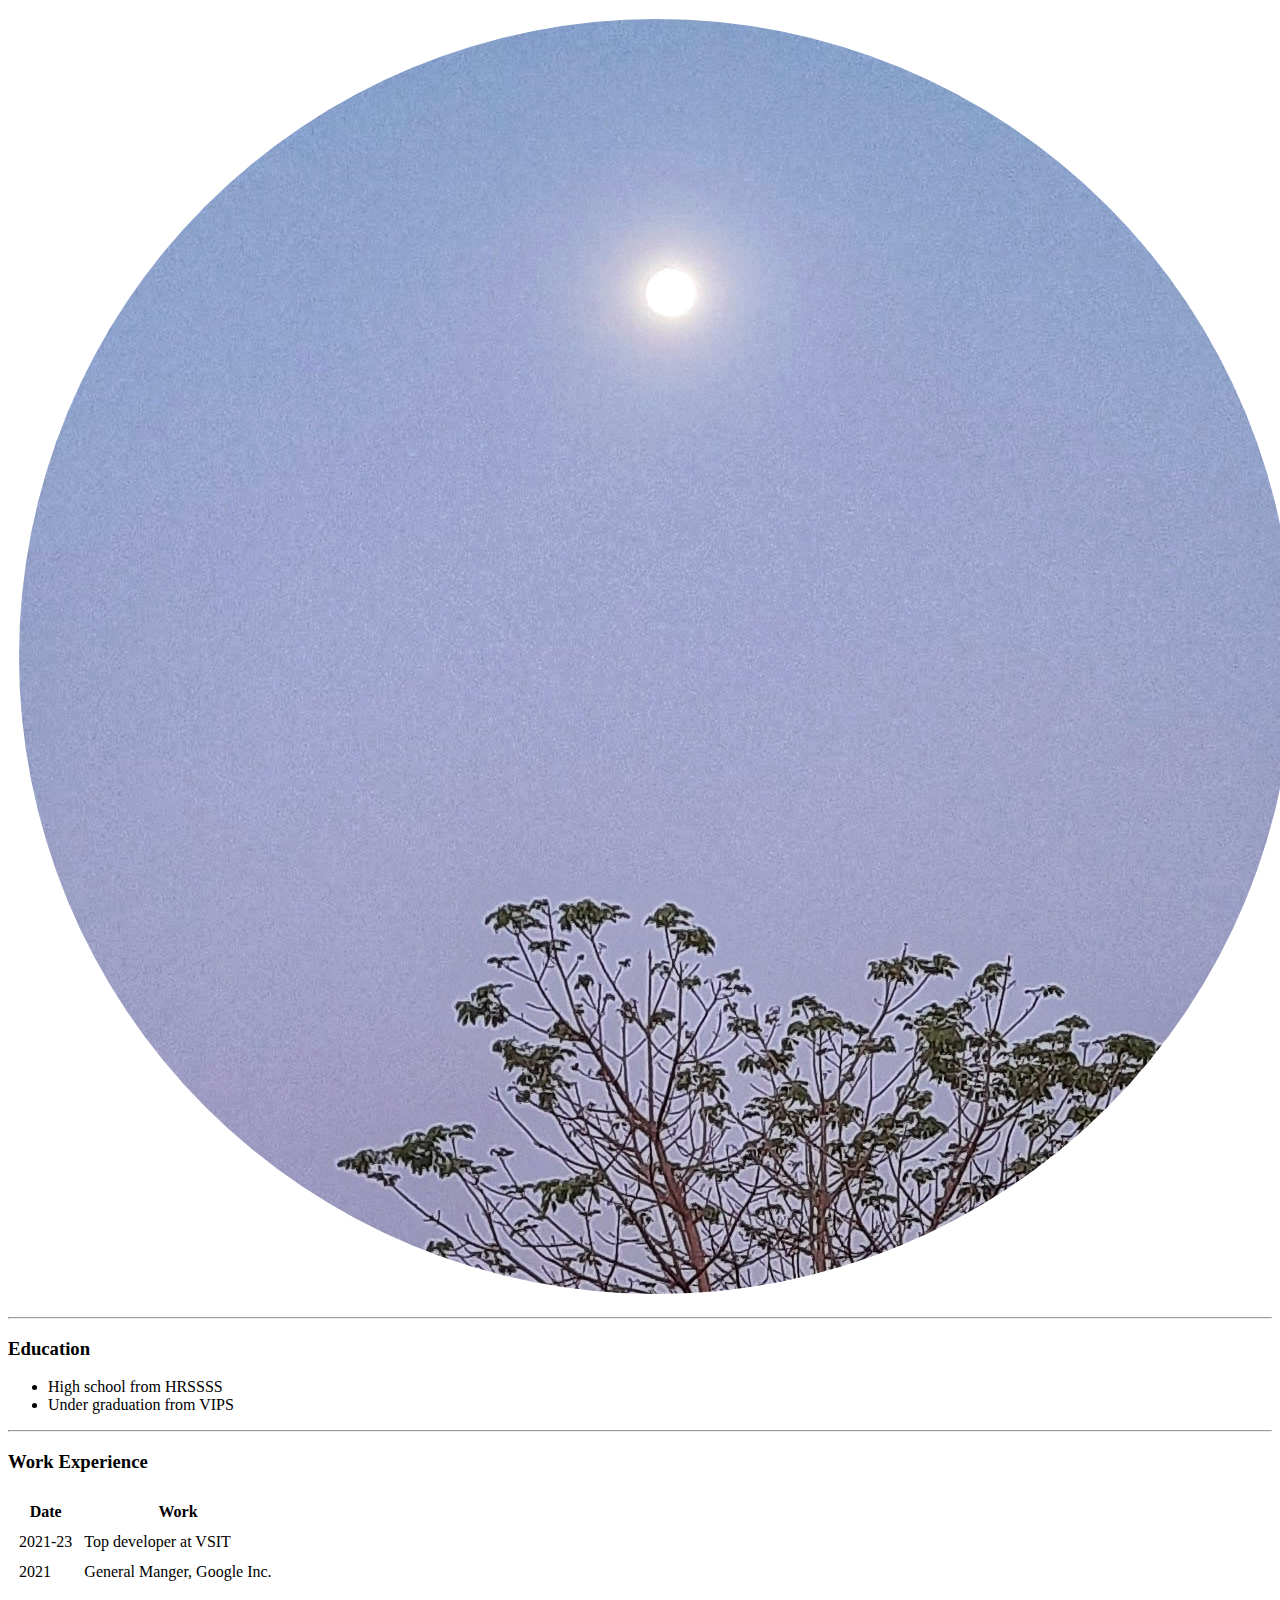
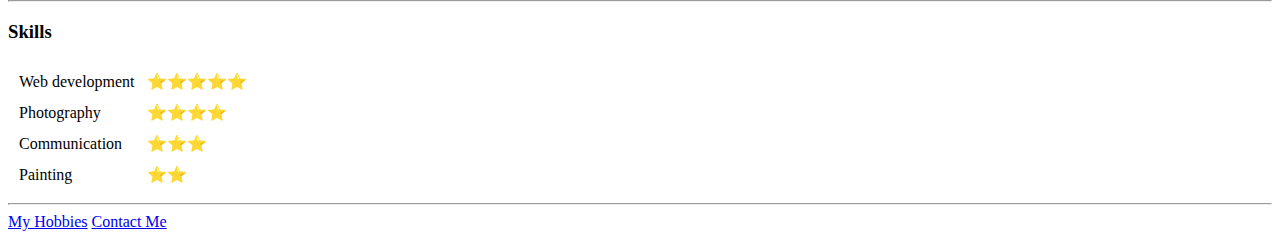
==== index.html @ 28016d3a "Add files via upload" ====
<!DOCTYPE html>
<html lang="en" dir="ltr">
<head>
  <meta charset="utf-8">
  <title> Vykha's Personal Site❤</title>
    <link rel="stylesheet" href="css/styles.css">
</head>
<body>

  <table cellspacing="10">
    <tr>
      <td><img src="mooon.png" alt="moon picture" ></td>
      <td><h1> Vykha Vijay </h1>
      <p><em><strong> 5 ⭐ </strong></em><a href="https://en.wikipedia.org/wiki/Web_developer">Web Developer</a> </p>
      <p>I am a BCA first year student studying in Delhi. I love gardening.</p></td>
    </tr>
  </table>
  <hr>
  <h3>Education</h3>
  <ul>
    <li>High school from HRSSSS</li>
    <li>Under graduation from VIPS</li>
  </ul>
  <hr>
  <h3>Work Experience</h3>
  <table cellspacing="10">
    <thead>
      <tr>
        <th>Date</th>
        <th>Work</th>
      </tr>
    </thead>
    <tbody>
      <tr>
        <td>2021-23</td>
        <td>Top developer at VSIT</td>
      </tr>
      <tr>
        <td>2021</td>
        <td>General Manger, Google Inc.</td>
      </tr>
    </tbody>
  </table>
  <hr>
  <h3>Skills</h3>
  <table cellspacing="10">
    <tr>
      <td>
        Web development
        </td>
        <td>⭐⭐⭐⭐⭐</td>
        </tr>
        <tr>
          <td>Photography</td>
        </td>
          <td>⭐⭐⭐⭐</td>
          </tr>
        <tr>
          <td>Communication</td>
            <td>⭐⭐⭐</td>
      </tr>
      <td>
        Painting
      </td>
      <td>⭐⭐</td>
    </tr>
  </table>
  <hr>
  <a href="hobbies.html">My Hobbies</a>
  <a href="contact.html">Contact Me</a>
</body>
</html>
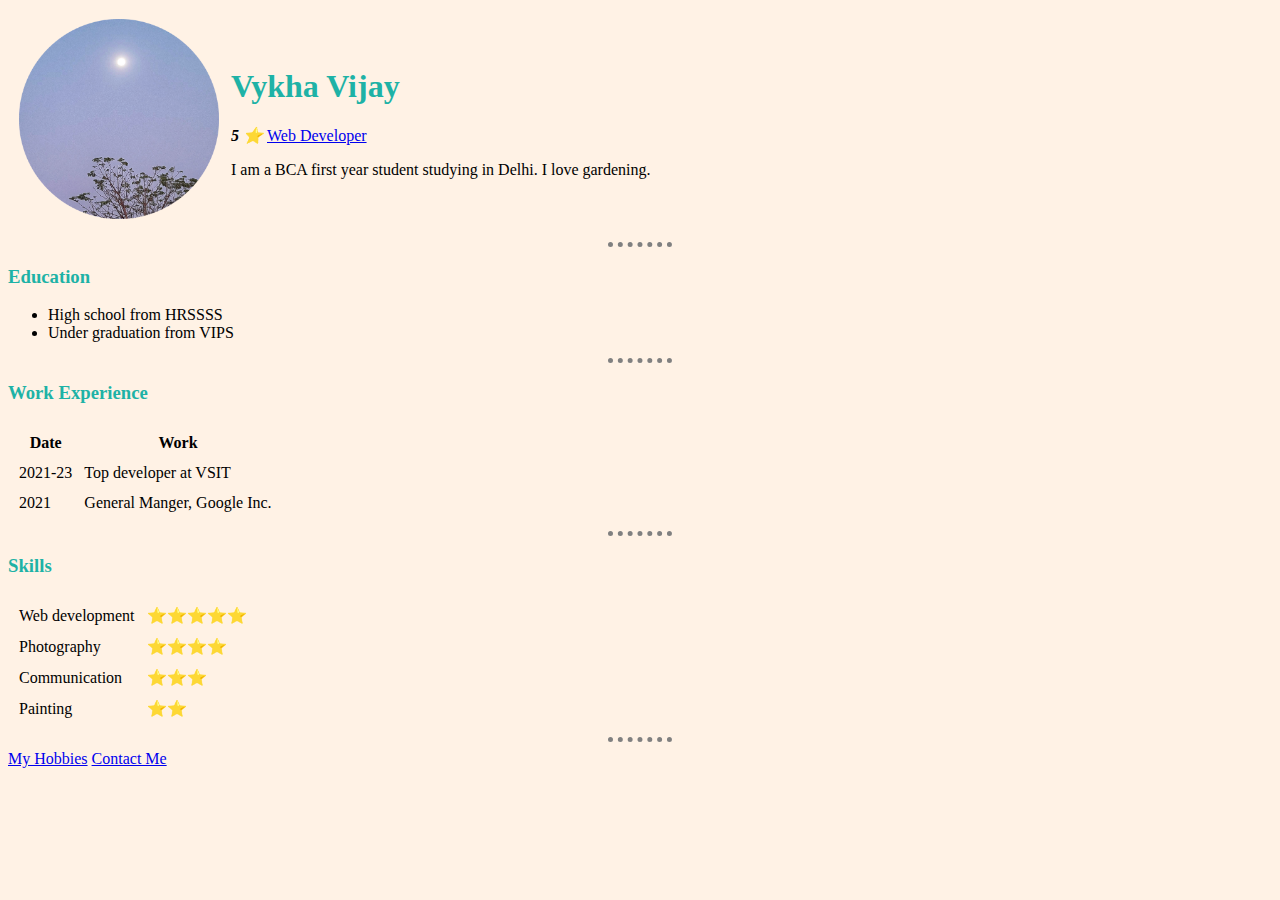
==== commit ac152eb2: "Update index.html" ====
--- a/index.html
+++ b/index.html
@@ -3,7 +3,7 @@
 <head>
   <meta charset="utf-8">
   <title> Vykha's Personal Site❤</title>
-    <link rel="stylesheet" href="css/styles.css">
+    <link rel="stylesheet" href="styles.css">
 </head>
 <body>
 
--- a/styles.css
+++ b/styles.css
@@ -0,0 +1,20 @@
+body{
+  background-color: #fff2e5;
+}
+
+hr {
+  border-style: none;
+  border-top-style: dotted;
+  border-color: grey;
+  border-width: 5px;
+  width: 5%;
+}
+img{
+  height: 200px;
+}
+h1{
+  color: #1eb2a6;
+}
+h3{
+  color: #1eb2a6;
+}
